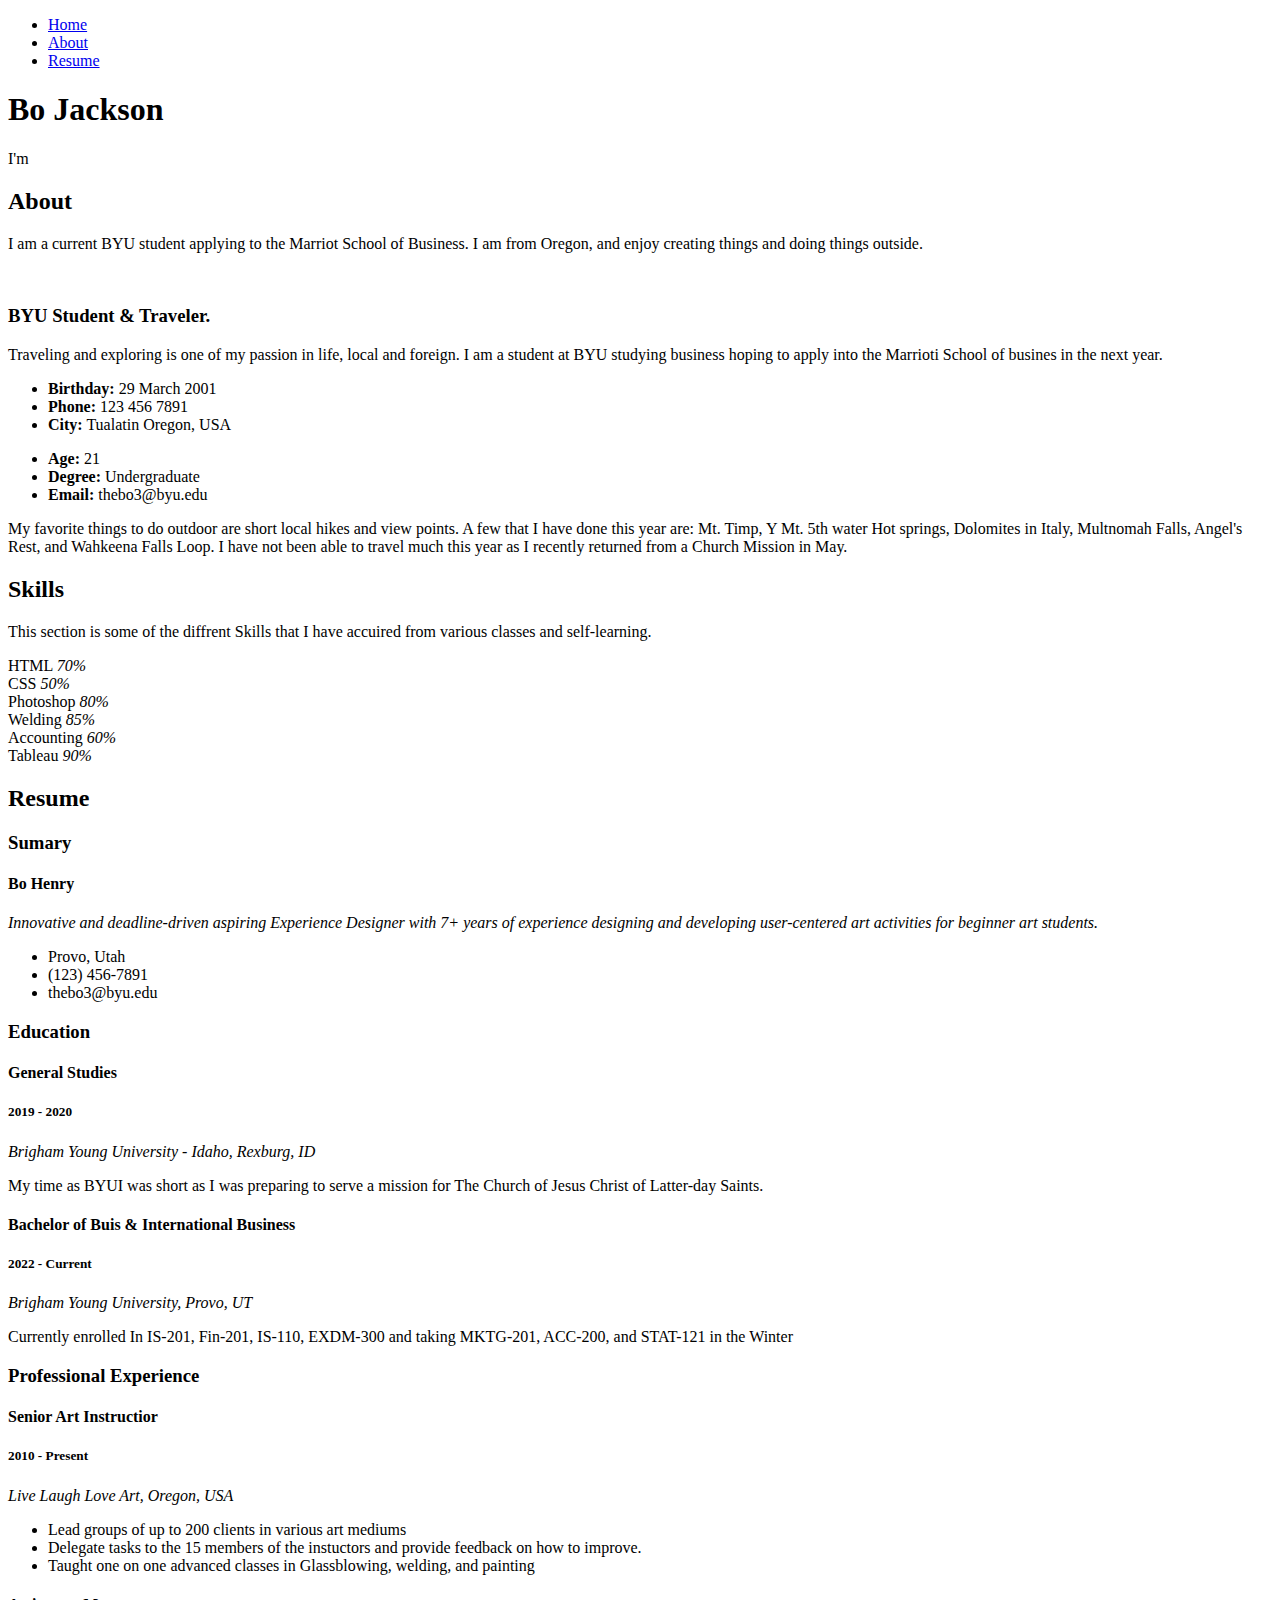
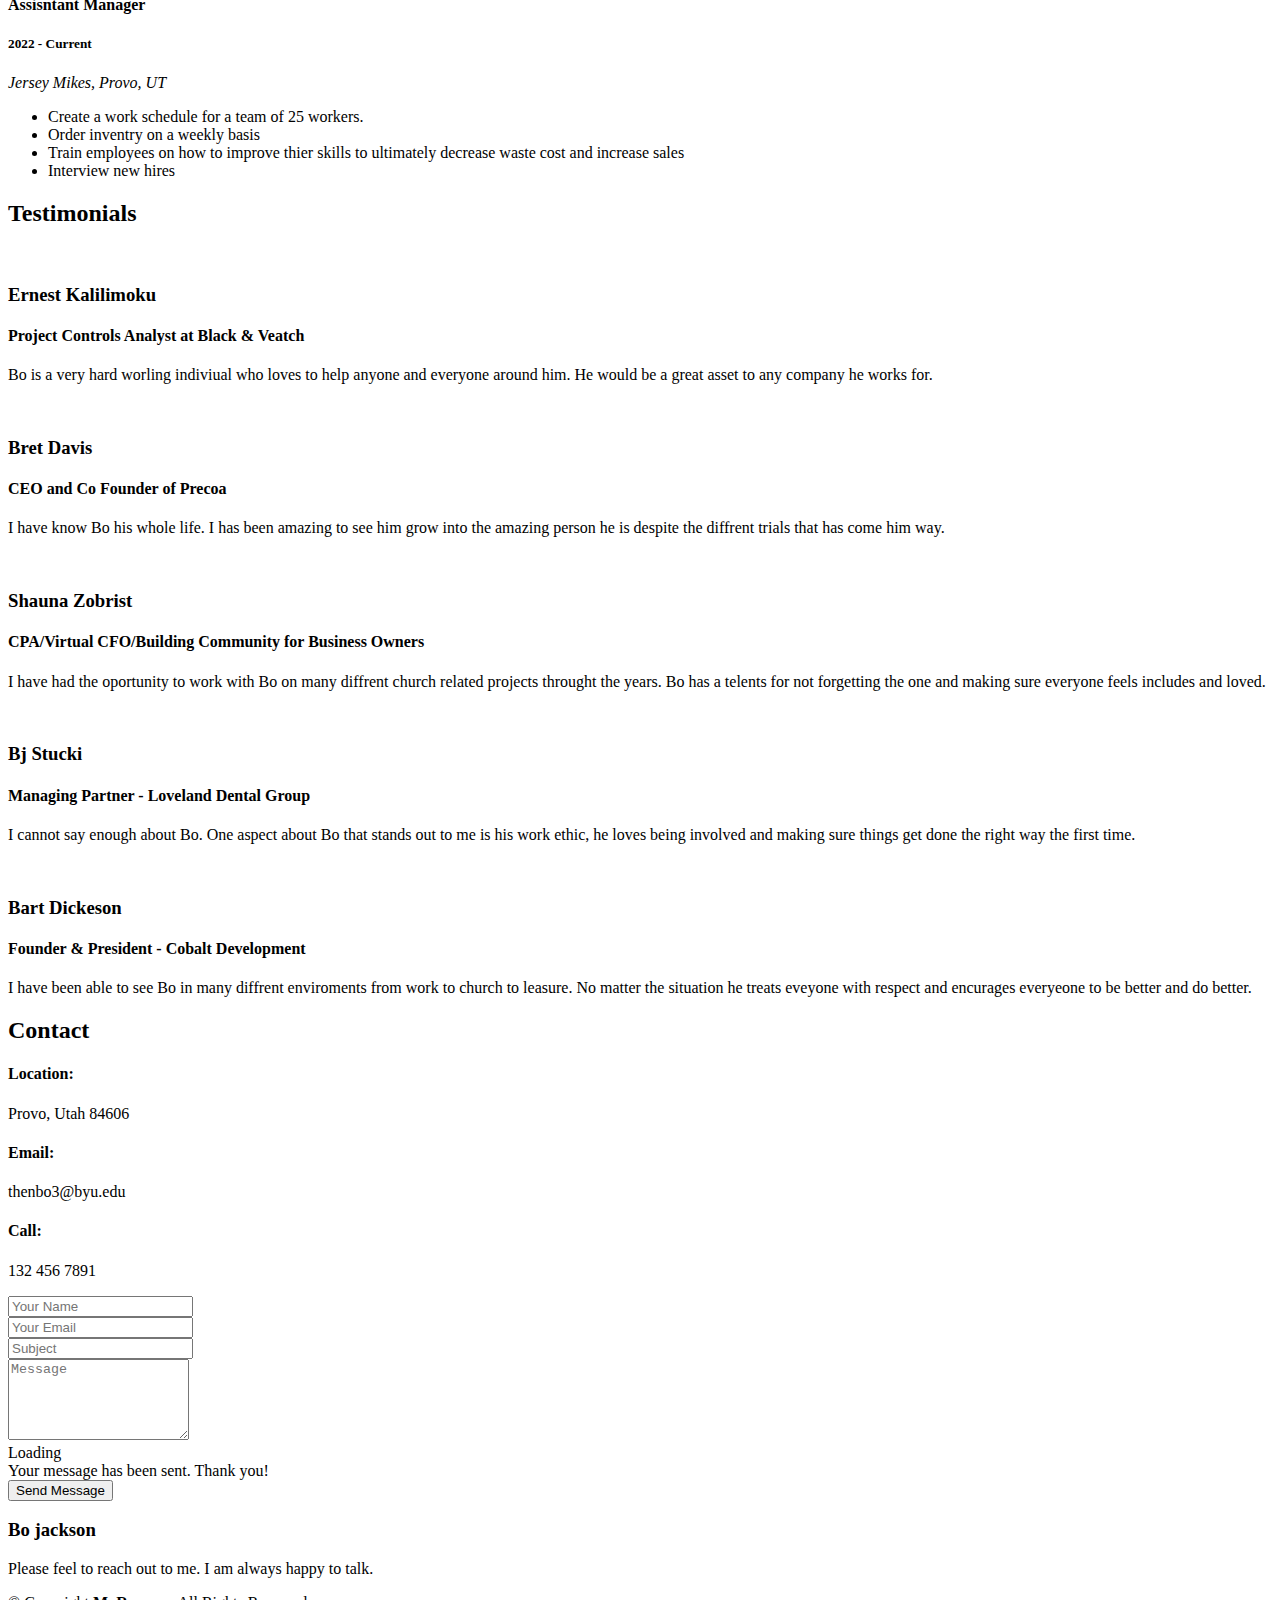
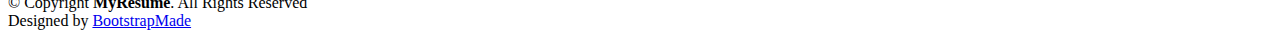
==== MyResume/index.html @ 52637866 "Add files via upload" ====
<!DOCTYPE html>
<html lang="en">

<head>
  <meta charset="utf-8">
  <meta content="width=device-width, initial-scale=1.0" name="viewport">

  <title>MyResume Bootstrap Template - Index</title>
  <meta content="" name="description">
  <meta content="" name="keywords">

  <!-- Favicons -->
  <link href="assets/img/favicon.png" rel="icon">
  <link href="assets/img/apple-touch-icon.png" rel="apple-touch-icon">

  <!-- Google Fonts -->
  <link href="https://fonts.googleapis.com/css?family=Open+Sans:300,300i,400,400i,600,600i,700,700i|Raleway:300,300i,400,400i,500,500i,600,600i,700,700i|Poppins:300,300i,400,400i,500,500i,600,600i,700,700i" rel="stylesheet">

  <!-- Vendor CSS Files -->
  <link href="assets/vendor/aos/aos.css" rel="stylesheet">
  <link href="assets/vendor/bootstrap/css/bootstrap.min.css" rel="stylesheet">
  <link href="assets/vendor/bootstrap-icons/bootstrap-icons.css" rel="stylesheet">
  <link href="assets/vendor/boxicons/css/boxicons.min.css" rel="stylesheet">
  <link href="assets/vendor/glightbox/css/glightbox.min.css" rel="stylesheet">
  <link href="assets/vendor/swiper/swiper-bundle.min.css" rel="stylesheet">

  <!-- Template Main CSS File -->
  <link href="assets/css/style.css" rel="stylesheet">

  <!-- =======================================================
  * Template Name: MyResume - v4.9.2
  * Template URL: https://bootstrapmade.com/free-html-bootstrap-template-my-resume/
  * Author: BootstrapMade.com
  * License: https://bootstrapmade.com/license/
  ======================================================== -->
</head>

<body>

  <!-- ======= Mobile nav toggle button ======= -->
  <!-- <button type="button" class="mobile-nav-toggle d-xl-none"><i class="bi bi-list mobile-nav-toggle"></i></button> -->
  <i class="bi bi-list mobile-nav-toggle d-lg-none"></i>
  <!-- ======= Header ======= -->
  <header id="header" class="d-flex flex-column justify-content-center">

    <nav id="navbar" class="navbar nav-menu">
      <ul>
        <li><a href="#hero" class="nav-link scrollto active"><i class="bx bx-home"></i> <span>Home</span></a></li>
        <li><a href="#about" class="nav-link scrollto"><i class="bx bx-user"></i> <span>About</span></a></li>
        <li><a href="#resume" class="nav-link scrollto"><i class="bx bx-file-blank"></i> <span>Resume</span></a></li>
        
      </ul>
    </nav><!-- .nav-menu -->

  </header><!-- End Header -->

  <!-- ======= Hero Section ======= -->
  <section id="hero" class="d-flex flex-column justify-content-center">
    <div class="container" data-aos="zoom-in" data-aos-delay="100">
      <h1>Bo Jackson</h1>
      <p>I'm <span class="typed" data-typed-items=" a BYU Student, Outdoorsey, Creative"></span></p>
    </div>
  </section><!-- End Hero -->

  <main id="main">

    <!-- ======= About Section ======= -->
    <section id="about" class="about">
      <div class="container" data-aos="fade-up">

        <div class="section-title">
          <h2>About</h2>
          <p>I am a current BYU student applying to the Marriot School of Business. I am from Oregon, and enjoy creating things and doing things outside. </p>
        </div>

        <div class="row">
          <div class="col-lg-4">
            <img src="assets/img/profile-bo.jpg" class="img-fluid" alt="">
          </div>
          <div class="col-lg-8 pt-4 pt-lg-0 content">
            <h3>BYU Student &amp; Traveler.</h3>
            <p class="fst-italic">
              Traveling and exploring is one of my passion in life, local and foreign. I am a student at BYU studying business hoping to apply into the Marrioti School of busines in the next year.
            </p>
            <div class="row">
              <div class="col-lg-6">
                <ul>
                  <li><i class="bi bi-chevron-right"></i> <strong>Birthday:</strong> <span>29 March 2001</span></li>
                  <li><i class="bi bi-chevron-right"></i> <strong>Phone:</strong> <span>123 456 7891</span></li>
                  <li><i class="bi bi-chevron-right"></i> <strong>City:</strong> <span>Tualatin Oregon, USA</span></li>
                </ul>
              </div>
              <div class="col-lg-6">
                <ul>
                  <li><i class="bi bi-chevron-right"></i> <strong>Age:</strong> <span>21</span></li>
                  <li><i class="bi bi-chevron-right"></i> <strong>Degree:</strong> <span>Undergraduate</span></li>
                  <li><i class="bi bi-chevron-right"></i> <strong>Email:</strong> <span>thebo3@byu.edu</span></li>
                </ul>
              </div>
            </div>
            <p>
              My favorite things to do outdoor are short local hikes and view points. A few that I have done this year are: Mt. Timp, Y Mt. 5th water Hot springs, Dolomites in Italy, Multnomah Falls, Angel's Rest, and Wahkeena Falls Loop. I have not been able to travel much this year as I recently returned from a Church Mission in May.
            </p>
          </div>
        </div>

      </div>
    </section><!-- End About Section -->

    <!-- ======= Skills Section ======= -->
    <section id="skills" class="skills section-bg">
      <div class="container" data-aos="fade-up">

        <div class="section-title">
          <h2>Skills</h2>
          <p>This section is some of the diffrent Skills that I have accuired from various classes and self-learning. </p>
        </div>

        <div class="row skills-content">

          <div class="col-lg-6">

            <div class="progress">
              <span class="skill">HTML <i class="val">70%</i></span>
              <div class="progress-bar-wrap">
                <div class="progress-bar" role="progressbar" aria-valuenow="70" aria-valuemin="0" aria-valuemax="100"></div>
              </div>
            </div>

            <div class="progress">
              <span class="skill">CSS <i class="val">50%</i></span>
              <div class="progress-bar-wrap">
                <div class="progress-bar" role="progressbar" aria-valuenow="50" aria-valuemin="0" aria-valuemax="100"></div>
              </div>
            </div>

            <div class="progress">
              <span class="skill">Photoshop <i class="val">80%</i></span>
              <div class="progress-bar-wrap">
                <div class="progress-bar" role="progressbar" aria-valuenow="80" aria-valuemin="0" aria-valuemax="100"></div>
              </div>
            </div>

          </div>

          <div class="col-lg-6">

            <div class="progress">
              <span class="skill">Welding <i class="val">85%</i></span>
              <div class="progress-bar-wrap">
                <div class="progress-bar" role="progressbar" aria-valuenow="85" aria-valuemin="0" aria-valuemax="100"></div>
              </div>
            </div>

            <div class="progress">
              <span class="skill">Accounting <i class="val">60%</i></span>
              <div class="progress-bar-wrap">
                <div class="progress-bar" role="progressbar" aria-valuenow="90" aria-valuemin="0" aria-valuemax="100"></div>
              </div>
            </div>

            <div class="progress">
              <span class="skill"> Tableau <i class="val">90%</i></span>
              <div class="progress-bar-wrap">
                <div class="progress-bar" role="progressbar" aria-valuenow="90" aria-valuemin="0" aria-valuemax="100"></div>
              </div>
            </div>

          </div>

        </div>

      </div>
    </section><!-- End Skills Section -->

    <!-- ======= Resume Section ======= -->
    <section id="resume" class="resume">
      <div class="container" data-aos="fade-up">

        <div class="section-title">
          <h2>Resume</h2>
        </div>

        <div class="row">
          <div class="col-lg-6">
            <h3 class="resume-title">Sumary</h3>
            <div class="resume-item pb-0">
              <h4>Bo Henry</h4>
              <p><em>Innovative and deadline-driven aspiring Experience Designer with 7+ years of experience designing and developing user-centered art activities for beginner art students.</em></p>
              <ul>
                <li>Provo, Utah</li>
                <li>(123) 456-7891</li>
                <li>thebo3@byu.edu</li>
              </ul>
            </div>

            <h3 class="resume-title">Education</h3>
            <div class="resume-item">
              <h4>General Studies</h4>
              <h5>2019 - 2020</h5>
              <p><em>Brigham Young University - Idaho, Rexburg, ID</em></p>
              <p>My time as BYUI was short as I was preparing to serve a mission for The Church of Jesus Christ of Latter-day Saints.</p>
            </div>
            <div class="resume-item">
              <h4>Bachelor of Buis &amp; International Business</h4>
              <h5>2022 - Current</h5>
              <p><em>Brigham Young University, Provo, UT</em></p>
              <p>Currently enrolled In IS-201, Fin-201, IS-110, EXDM-300 and taking MKTG-201, ACC-200, and STAT-121 in the Winter</p>
            </div>
          </div>
          <div class="col-lg-6">
            <h3 class="resume-title">Professional Experience</h3>
            <div class="resume-item">
              <h4>Senior Art Instructior</h4>
              <h5>2010 - Present</h5>
              <p><em>Live Laugh Love Art, Oregon, USA </em></p>
              <ul>
                <li>Lead groups of up to 200 clients in various art mediums </li>
                <li>Delegate tasks to the 15 members of the instuctors and provide feedback on how to improve. </li>
                <li>Taught one on one advanced classes in Glassblowing, welding, and painting</li>
              </ul>
            </div>
            <div class="resume-item">
              <h4>Assisntant Manager</h4>
              <h5>2022 - Current</h5>
              <p><em>Jersey Mikes, Provo, UT</em></p>
              <ul>
                <li>Create a work schedule for a team of 25 workers.</li>
                <li>Order inventry on a weekly basis</li>
                <li>Train employees on how to improve thier skills to ultimately decrease waste cost and increase sales</li>
                <li>Interview new hires</li>
              </ul>
            </div>
          </div>
        </div>

      </div>
    </section><!-- End Resume Section -->


    <!-- ======= Testimonials Section ======= -->
    <section id="testimonials" class="testimonials section-bg">
      <div class="container" data-aos="fade-up">

        <div class="section-title">
          <h2>Testimonials</h2>
        </div>

        <div class="testimonials-slider swiper" data-aos="fade-up" data-aos-delay="100">
          <div class="swiper-wrapper">

            <div class="swiper-slide">
              <div class="testimonial-item">
                <img src="assets/img/testimonials/testimonials-1.jpg" class="testimonial-img" alt="">
                <h3>Ernest Kalilimoku</h3>
                <h4>Project Controls Analyst at Black & Veatch</h4>
                <p>
                  <i class="bx bxs-quote-alt-left quote-icon-left"></i>
                  Bo is a very hard worling indiviual who loves to help anyone and everyone around him. He would be a great asset to any company he works for.
                  <i class="bx bxs-quote-alt-right quote-icon-right"></i>
                </p>
              </div>
            </div><!-- End testimonial item -->

            <div class="swiper-slide">
              <div class="testimonial-item">
                <img src="assets/img/testimonials/testimonials-2.jpg" class="testimonial-img" alt="">
                <h3>Bret Davis</h3>
                <h4>CEO and Co Founder of Precoa</h4>
                <p>
                  <i class="bx bxs-quote-alt-left quote-icon-left"></i>
                  I have know Bo his whole life. I has been amazing to see him grow into the amazing person he is despite the diffrent trials that has come him way.
                  <i class="bx bxs-quote-alt-right quote-icon-right"></i>
                </p>
              </div>
            </div><!-- End testimonial item -->

            <div class="swiper-slide">
              <div class="testimonial-item">
                <img src="assets/img/testimonials/testimonials-3.jpg" class="testimonial-img" alt="">
                <h3>Shauna Zobrist</h3>
                <h4>CPA/Virtual CFO/Building Community for Business Owners</h4>
                <p>
                  <i class="bx bxs-quote-alt-left quote-icon-left"></i>
                  I have had the oportunity to work with Bo on many diffrent church related projects throught the years. Bo has a telents for not forgetting the one and making sure everyone feels includes and loved.
                  <i class="bx bxs-quote-alt-right quote-icon-right"></i>
                </p>
              </div>
            </div><!-- End testimonial item -->

            <div class="swiper-slide">
              <div class="testimonial-item">
                <img src="assets/img/testimonials/testimonials-4.jpg" class="testimonial-img" alt="">
                <h3>Bj Stucki</h3>
                <h4>Managing Partner - Loveland Dental Group</h4>
                <p>
                  <i class="bx bxs-quote-alt-left quote-icon-left"></i>
                  I cannot say enough about Bo. One aspect about Bo that stands out to me is his work ethic, he loves being involved and making sure things get done the right way the first time.
                  <i class="bx bxs-quote-alt-right quote-icon-right"></i>
                </p>
              </div>
            </div><!-- End testimonial item -->

            <div class="swiper-slide">
              <div class="testimonial-item">
                <img src="assets/img/testimonials/testimonials-5.jpg" class="testimonial-img" alt="">
                <h3>Bart Dickeson</h3>
                <h4>Founder & President - Cobalt Development</h4>
                <p>
                  <i class="bx bxs-quote-alt-left quote-icon-left"></i>
                 I have been able to see Bo in many diffrent enviroments from work to church to leasure. No matter the situation he treats eveyone with respect and encurages everyeone to be better and do better.
                  <i class="bx bxs-quote-alt-right quote-icon-right"></i>
                </p>
              </div>
            </div><!-- End testimonial item -->

          </div>
          <div class="swiper-pagination"></div>
        </div>

      </div>
    </section><!-- End Testimonials Section -->

    <!-- ======= Contact Section ======= -->
    <section id="contact" class="contact">
      <div class="container" data-aos="fade-up">

        <div class="section-title">
          <h2>Contact</h2>
        </div>

        <div class="row mt-1">

          <div class="col-lg-4">
            <div class="info">
              <div class="address">
                <i class="bi bi-geo-alt"></i>
                <h4>Location:</h4>
                <p>Provo, Utah 84606</p>
              </div>

              <div class="email">
                <i class="bi bi-envelope"></i>
                <h4>Email:</h4>
                <p>thenbo3@byu.edu</p>
              </div>

              <div class="phone">
                <i class="bi bi-phone"></i>
                <h4>Call:</h4>
                <p>132 456 7891</p>
              </div>

            </div>

          </div>

          <div class="col-lg-8 mt-5 mt-lg-0">

            <form action="forms/contact.php" method="post" role="form" class="php-email-form">
              <div class="row">
                <div class="col-md-6 form-group">
                  <input type="text" name="name" class="form-control" id="name" placeholder="Your Name" required>
                </div>
                <div class="col-md-6 form-group mt-3 mt-md-0">
                  <input type="email" class="form-control" name="email" id="email" placeholder="Your Email" required>
                </div>
              </div>
              <div class="form-group mt-3">
                <input type="text" class="form-control" name="subject" id="subject" placeholder="Subject" required>
              </div>
              <div class="form-group mt-3">
                <textarea class="form-control" name="message" rows="5" placeholder="Message" required></textarea>
              </div>
              <div class="my-3">
                <div class="loading">Loading</div>
                <div class="error-message"></div>
                <div class="sent-message">Your message has been sent. Thank you!</div>
              </div>
              <div class="text-center"><button type="submit">Send Message</button></div>
            </form>

          </div>

        </div>

      </div>
    </section><!-- End Contact Section -->

  </main><!-- End #main -->

  <!-- ======= Footer ======= -->
  <footer id="footer">
    <div class="container">
      <h3>Bo jackson</h3>
      <p>Please feel to reach out to me. I am always happy to talk.</p>
      <div class="copyright">
        &copy; Copyright <strong><span>MyResume</span></strong>. All Rights Reserved
      </div>
      <div class="credits">
        <!-- All the links in the footer should remain intact. -->
        <!-- You can delete the links only if you purchased the pro version. -->
        <!-- Licensing information: [license-url] -->
        <!-- Purchase the pro version with working PHP/AJAX contact form: https://bootstrapmade.com/free-html-bootstrap-template-my-resume/ -->
        Designed by <a href="https://bootstrapmade.com/">BootstrapMade</a>
      </div>
    </div>
  </footer><!-- End Footer -->

  <div id="preloader"></div>
  <a href="#" class="back-to-top d-flex align-items-center justify-content-center"><i class="bi bi-arrow-up-short"></i></a>

  <!-- Vendor JS Files -->
  <script src="assets/vendor/purecounter/purecounter_vanilla.js"></script>
  <script src="assets/vendor/aos/aos.js"></script>
  <script src="assets/vendor/bootstrap/js/bootstrap.bundle.min.js"></script>
  <script src="assets/vendor/glightbox/js/glightbox.min.js"></script>
  <script src="assets/vendor/isotope-layout/isotope.pkgd.min.js"></script>
  <script src="assets/vendor/swiper/swiper-bundle.min.js"></script>
  <script src="assets/vendor/typed.js/typed.min.js"></script>
  <script src="assets/vendor/waypoints/noframework.waypoints.js"></script>
  <script src="assets/vendor/php-email-form/validate.js"></script>

  <!-- Template Main JS File -->
  <script src="assets/js/main.js"></script>

</body>

</html>
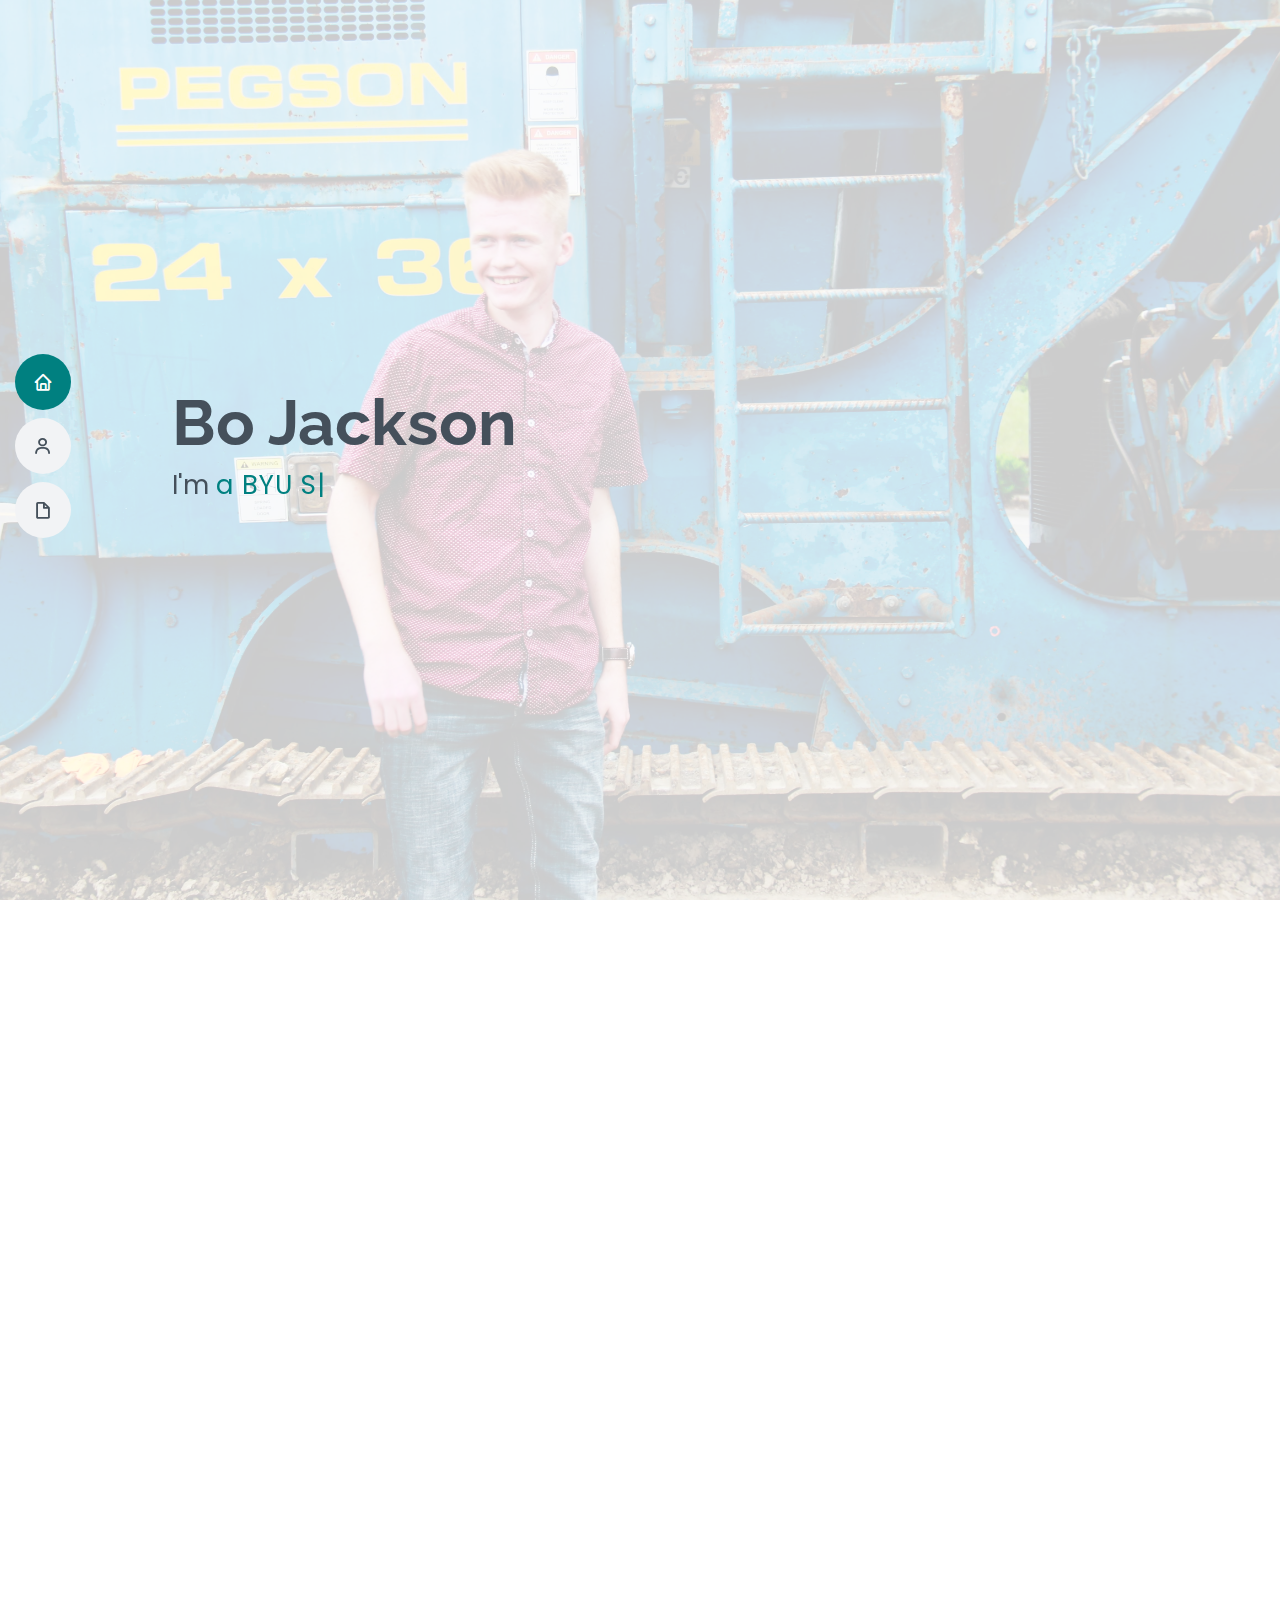
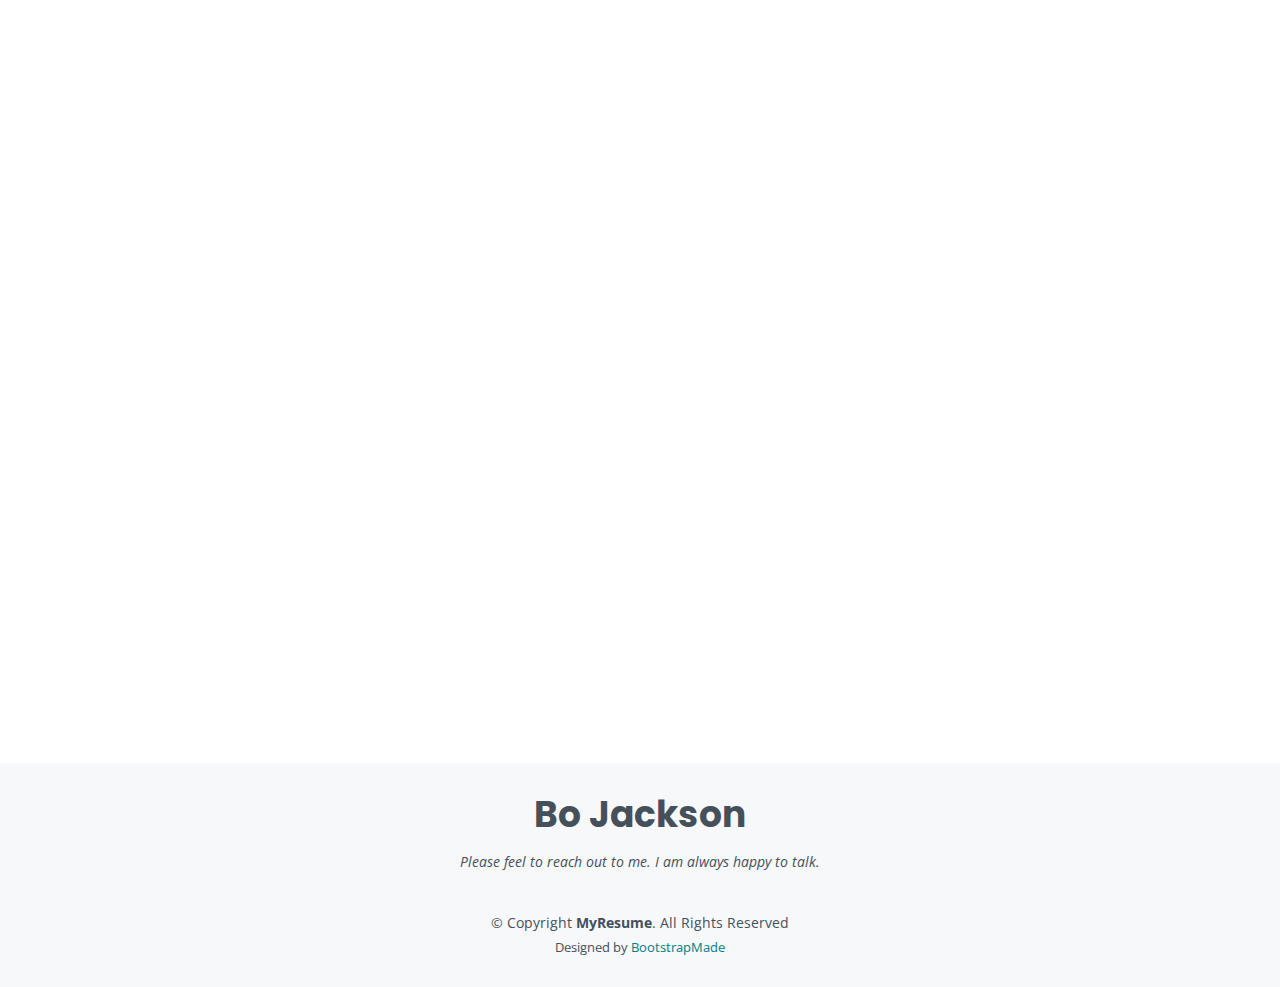
==== commit 3e8557a4: "Update index.html" ====
--- a/MyResume/index.html
+++ b/MyResume/index.html
@@ -392,7 +392,7 @@
   <!-- ======= Footer ======= -->
   <footer id="footer">
     <div class="container">
-      <h3>Bo jackson</h3>
+      <h3>Bo Jackson</h3>
       <p>Please feel to reach out to me. I am always happy to talk.</p>
       <div class="copyright">
         &copy; Copyright <strong><span>MyResume</span></strong>. All Rights Reserved
@@ -426,4 +426,4 @@
 
 </body>
 
-</html>+</html>
